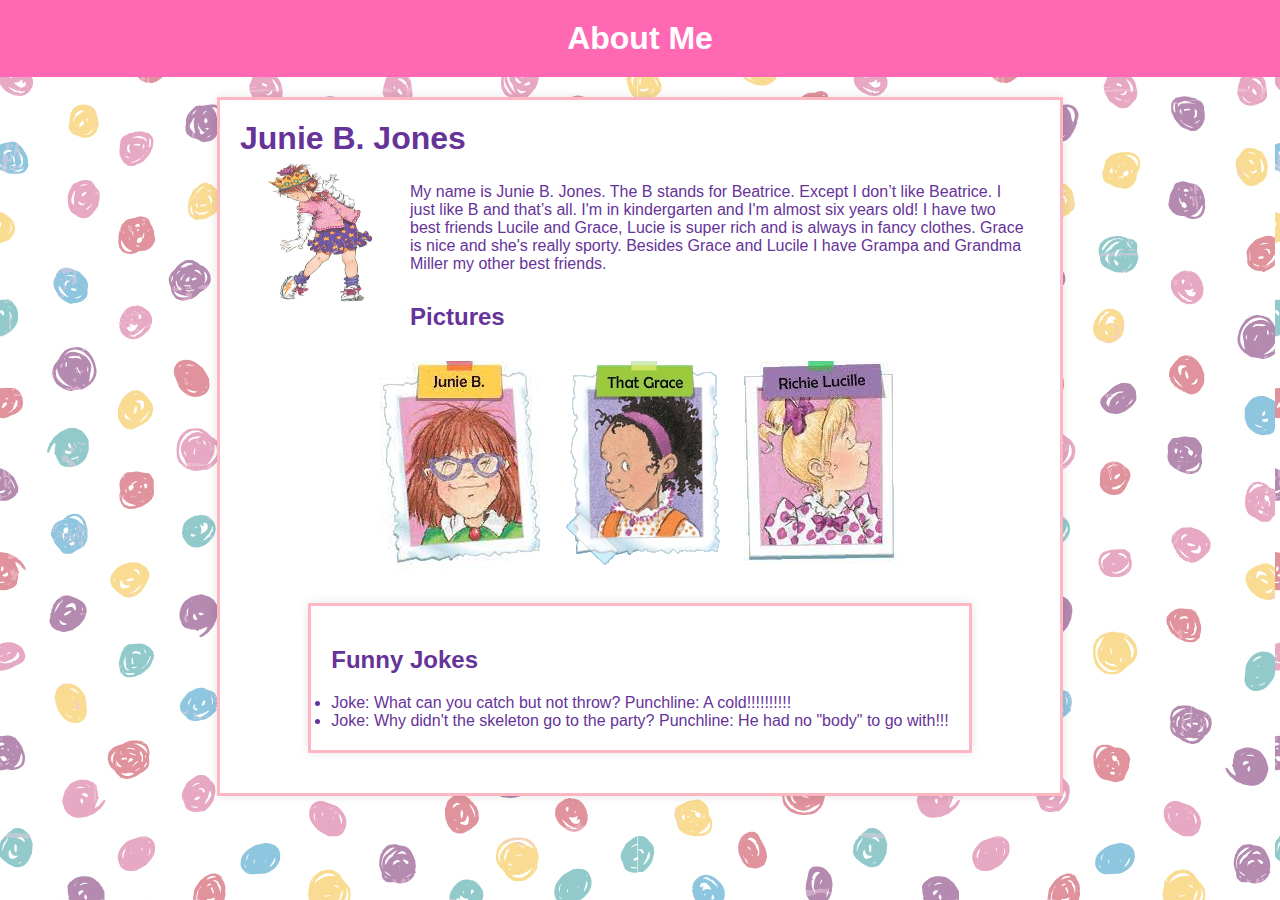
==== about-me.html @ 8c4c297a "add changes" ====
<!DOCTYPE html>
<html lang="en">
<head>
  <meta charset="UTF-8">
  <meta name="viewport" content="width=device-width, initial-scale=1.0">
  <title>Junie B. Jones - About Me</title>
  <link href="index.html" >
  <style>
      /* Updated CSS with pink, purple, and white colors */
      body {
          font-family: Arial, sans-serif;
          background-color: #fff; /* White background */
          margin: 0;
          padding: 0;
          color: #663399; /* Purple text color */
      }

      header {
          background-color: #ff69b4; /* Pink background */
          color: #fff;
          text-align: center;
          padding: 20px;
      }

      h1 {
          margin: 0;
      }

      .container {
          max-width: 800px;
          margin: 20px auto;
          padding: 20px;
          background-color: #fff; /* White background */
          box-shadow: 0 0 10px rgba(0, 0, 0, 0.1);
          border-style:solid;
          border-color: lightpink;
      }

      /* Style for your picture */
      .profile-picture {
          max-width: 100%;
          float: left;
          width: 150px;
          height: 150px;
          margin-right: 20px; /* Add space between the picture and the following content */
      }

      /* Style for the image gallery */
      .image-gallery {
          display: flex;
          flex-wrap: wrap;
          justify-content: center;
      }

      .gallery-item {
          margin: 10px; /* Add spacing between gallery items */
      }

      .gallery-item img {
          max-width: 100%;
          height: auto;
      }

      body {
          background-image: url("Images/polkadots.jpg");
      }

      p {
          padding: 10px; /* Add padding to the paragraph */
      }

      h2{ text-align:left;}


  </style>
</head>
<body>
<header>
  <h1>About Me</h1>
</header>
<div class="container">
  <h1>Junie B. Jones</h1>
  <img src="Images/juniper.jpg" alt="Junie B. Jones Profile Picture" class="profile-picture ib">
  <div class="ib"> <!-- Clearfix to prevent overlap -->
    <p>My name is Junie B. Jones. The B stands for Beatrice. Except I don’t like Beatrice. I just like B and that’s all. I'm in kindergarten and I'm almost six years old! I have two best friends Lucile and Grace, Lucie is super rich and is always in fancy clothes. Grace is nice and she's really sporty. Besides Grace and Lucile I have Grampa and Grandma Miller my other best friends.</p>
  </div>
  <h2>Pictures</h2>
  <!-- Image Gallery -->
  <div class="image-gallery">
    <div class="gallery-item">
      <img src="Images/juniper2.jpg" alt="Me<3">
    </div>
    <div class="gallery-item">
      <img src="Images/grace.jpg" alt="Grace">
    </div>
    <div class="gallery-item">
      <img src="Images/lucille.jpg" alt="Lucille">
    </div>
    <div class= "container">
      <h2> Funny Jokes</h2>
      <li>

          Joke: What can you catch but not throw?
          Punchline:
          A cold!!!!!!!!!!
      </li>

      <li>Joke: Why didn't the skeleton go to the party?
          Punchline:
          He had no "body" to go with!!!
      </li>


    </div>
  </div>
</div>
</body>
</html>
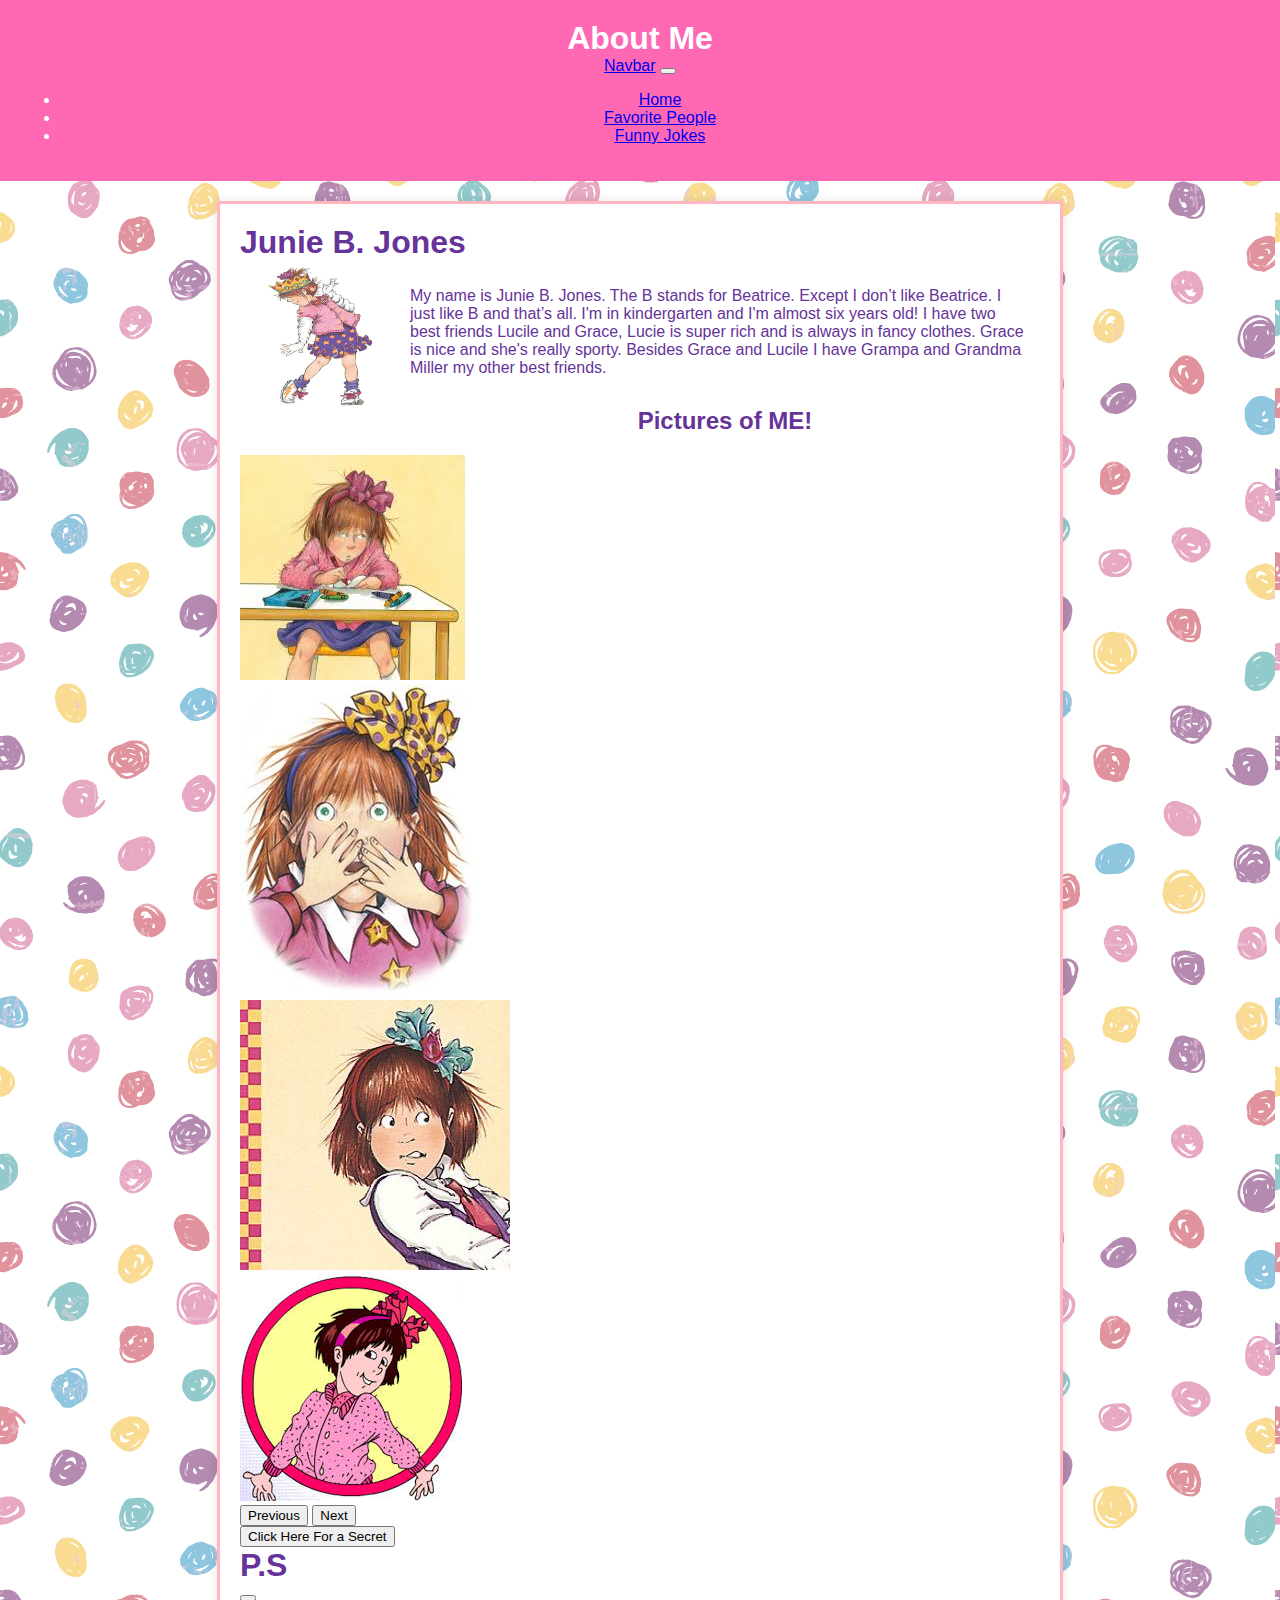
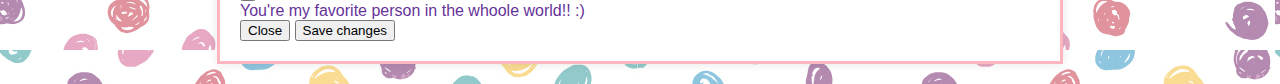
==== commit 582d329d: "add changes" ====
--- a/about-me.html
+++ b/about-me.html
@@ -4,79 +4,33 @@
   <meta charset="UTF-8">
   <meta name="viewport" content="width=device-width, initial-scale=1.0">
   <title>Junie B. Jones - About Me</title>
-  <link href="index.html" >
-  <style>
-      /* Updated CSS with pink, purple, and white colors */
-      body {
-          font-family: Arial, sans-serif;
-          background-color: #fff; /* White background */
-          margin: 0;
-          padding: 0;
-          color: #663399; /* Purple text color */
-      }
-
-      header {
-          background-color: #ff69b4; /* Pink background */
-          color: #fff;
-          text-align: center;
-          padding: 20px;
-      }
-
-      h1 {
-          margin: 0;
-      }
-
-      .container {
-          max-width: 800px;
-          margin: 20px auto;
-          padding: 20px;
-          background-color: #fff; /* White background */
-          box-shadow: 0 0 10px rgba(0, 0, 0, 0.1);
-          border-style:solid;
-          border-color: lightpink;
-      }
-
-      /* Style for your picture */
-      .profile-picture {
-          max-width: 100%;
-          float: left;
-          width: 150px;
-          height: 150px;
-          margin-right: 20px; /* Add space between the picture and the following content */
-      }
-
-      /* Style for the image gallery */
-      .image-gallery {
-          display: flex;
-          flex-wrap: wrap;
-          justify-content: center;
-      }
-
-      .gallery-item {
-          margin: 10px; /* Add spacing between gallery items */
-      }
-
-      .gallery-item img {
-          max-width: 100%;
-          height: auto;
-      }
-
-      body {
-          background-image: url("Images/polkadots.jpg");
-      }
-
-      p {
-          padding: 10px; /* Add padding to the paragraph */
-      }
-
-      h2{ text-align:left;}
 
 
-  </style>
+  <link href="index.html" >
+  <link rel="stylesheet" href="stylesheet.css">
+  <link href="https://cdn.jsdelivr.net/npm/bootstrap@5.3.2/dist/css/bootstrap.min.css" rel="stylesheet" integrity="sha384-T3c6CoIi6uLrA9TneNEoa7RxnatzjcDSCmG1MXxSR1GAsXEV/Dwwykc2MPK8M2HN" crossorigin="anonymous">
 </head>
 <body>
 <header>
   <h1>About Me</h1>
+  <nav class="navbar navbar-expand-lg bg-body-tertiary">
+    <div class="container-fluid">
+      <a class="navbar-brand" href="about-me.html">Navbar</a>
+      <button class="navbar-toggler" type="button">
+        <span class="navbar-toggler-icon"></span>
+      </button>
+      <ul class="navbar-nav">
+        <li class="nav-item">
+          <a class="nav-link active" aria-current="page" href="./about-me.html">Home</a>
+        </li>
+        <li class="nav-item">
+          <a class="nav-link" href="./favorite-people.html">Favorite People</a>
+        </li>
+        <li class="nav-item">
+          <a class="nav-link" href="./funny-jokes.html">Funny Jokes</a>
+        </li>
+      </ul>
+    </div>
 </header>
 <div class="container">
   <h1>Junie B. Jones</h1>
@@ -84,36 +38,60 @@
   <div class="ib"> <!-- Clearfix to prevent overlap -->
     <p>My name is Junie B. Jones. The B stands for Beatrice. Except I don’t like Beatrice. I just like B and that’s all. I'm in kindergarten and I'm almost six years old! I have two best friends Lucile and Grace, Lucie is super rich and is always in fancy clothes. Grace is nice and she's really sporty. Besides Grace and Lucile I have Grampa and Grandma Miller my other best friends.</p>
   </div>
-  <h2>Pictures</h2>
-  <!-- Image Gallery -->
-  <div class="image-gallery">
-    <div class="gallery-item">
-      <img src="Images/juniper2.jpg" alt="Me<3">
-    </div>
-    <div class="gallery-item">
-      <img src="Images/grace.jpg" alt="Grace">
-    </div>
-    <div class="gallery-item">
-      <img src="Images/lucille.jpg" alt="Lucille">
-    </div>
-    <div class= "container">
-      <h2> Funny Jokes</h2>
-      <li>
-
-          Joke: What can you catch but not throw?
-          Punchline:
-          A cold!!!!!!!!!!
-      </li>
-
-      <li>Joke: Why didn't the skeleton go to the party?
-          Punchline:
-          He had no "body" to go with!!!
-      </li>
+  <h2>Pictures of ME!</h2>
 
 
+
+  <div class="d-flex justify-content-center">
+  <div id="carouselExampleAutoplaying" class="carousel slide" data-bs-ride="carousel">
+    <div class="carousel-inner">
+      <div class="carousel-item active">
+        <img src="Images/jbj1.jpg" class="d-block w-45" alt="...">
+      </div>
+      <div class="carousel-item">
+        <img src="Images/jbj2.jpg" class="d-block w-45" alt="...">
+      </div>
+      <div class="carousel-item">
+        <img src="Images/jbj3.jpg" class="d-block w-45" alt="...">
+      </div>
+      <div class="carousel-item">
+        <img src="Images/jbj4.jpg" class="d-block w-45" alt="...">
+      </div>
     </div>
+    <button class="carousel-control-prev" type="button" data-bs-target="#carouselExample" data-bs-slide="prev">
+      <span class="carousel-control-prev-icon" aria-hidden="true"></span>
+      <span class="visually-hidden">Previous</span>
+    </button>
+    <button class="carousel-control-next" type="button" data-bs-target="#carouselExample" data-bs-slide="next">
+      <span class="carousel-control-next-icon" aria-hidden="true"></span>
+      <span class="visually-hidden">Next</span>
+    </button>
   </div>
-</div>
+    </div>
+  <!-- Button trigger modal -->
+    <button type="button" class="btn btn-primary" data-bs-toggle="modal" data-bs-target="#Modal">
+     Click Here For a Secret
+    </button>
+    <div class="modal fade" id="Modal" tabindex="-1" aria-labelledby="ModalLabel" aria-hidden="true">
+      <div class="modal-dialog">
+        <div class="modal-content">
+          <div class="modal-header">
+            <h1 class="modal-title fs-5" id="ModalLabel">P.S</h1>
+            <button type="button" class="btn-close" data-bs-dismiss="modal" aria-label="Close"></button>
+          </div>
+          <div class="modal-body">
+            You're my favorite person in the whoole world!! :)
+          </div>
+          <div class="modal-footer">
+            <button type="button" class="btn btn-secondary" data-bs-dismiss="modal">Close</button>
+            <button type="button" class="btn btn-primary">Save changes</button>
+          </div>
+        </div>
+      </div>
+    </div>
+
+<script src="https://cdn.jsdelivr.net/npm/bootstrap@5.3.2/dist/js/bootstrap.bundle.min.js" integrity="sha384-C6RzsynM9kWDrMNeT87bh95OGNyZPhcTNXj1NW7RuBCsyN/o0jlpcV8Qyq46cDfL" crossorigin="anonymous">
+</script>
 </body>
 </html>
 
--- a/stylesheet.css
+++ b/stylesheet.css
@@ -0,0 +1,69 @@
+
+body {
+    font-family: Arial, sans-serif;
+    background-color: #fff; /* White background */
+    margin: 0;
+    padding: 0;
+    color: #663399; /* Purple text color */
+}
+
+header {
+    background-color: #ff69b4; /* Pink background */
+    color: #fff;
+    text-align: center;
+    padding: 20px;
+}
+
+h1 {
+    margin: 0;
+}
+
+.container {
+    max-width: 800px;
+    margin: 20px auto;
+    padding: 20px;
+    background-color: #fff; /* White background */
+    box-shadow: 0 0 10px rgba(0, 0, 0, 0.1);
+    border-style:solid;
+    border-color: lightpink;
+}
+
+/* Style for your picture */
+.profile-picture {
+    max-width: 100%;
+    float: left;
+    width: 150px;
+    height: 150px;
+    margin-right: 20px; /* Add space between the picture and the following content */
+}
+/* Style for the image gallery */
+.image-gallery {
+    display: flex;
+    flex-wrap: wrap;
+    justify-content: center;
+}
+
+.gallery-item {
+    margin: 10px; /* Add spacing between gallery items */
+}
+
+.gallery-item img {
+    max-width: 100%;
+    height: auto;
+}
+
+body {
+    background-image: url("Images/polkadots.jpg");
+}
+
+p {
+    padding: 10px; /* Add padding to the paragraph */
+}
+
+h2 { text-align:center; }
+
+.container-fluid {background-color:#ff69b4;  }
+
+#carousel { color:            #ff69b4;
+    align-items: center;
+}